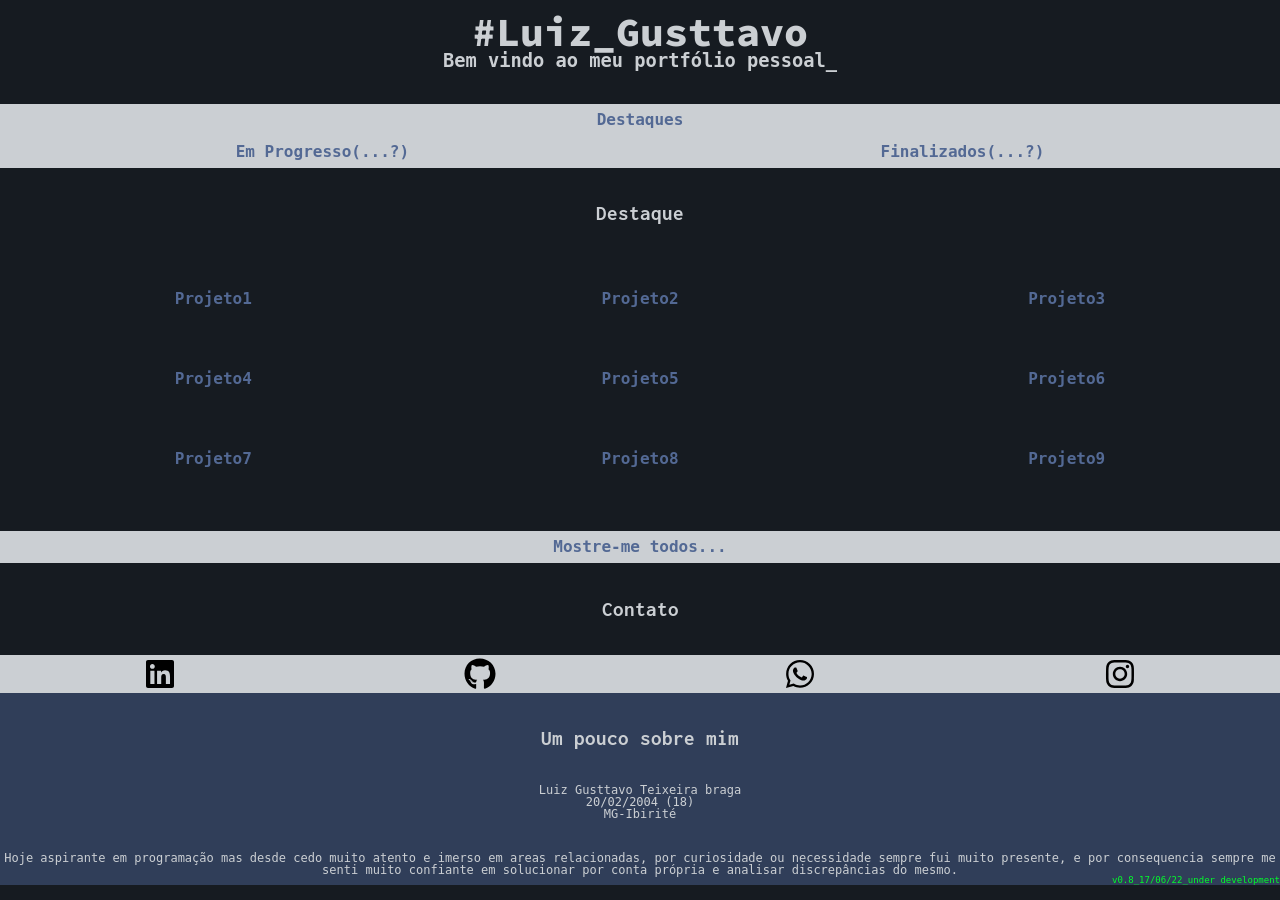
==== index.html @ 3c4333c0 "Resolução do problema das imagens e links" ====
<!DOCTYPE html>
<html lang="pt-br">

<head>
     <meta charset="UTF-8"> 
     <meta http-equiv="X-UA-Compatible" content="IE=edge">
     <meta name="viewport" content="width=device-width, initial-scale=1.0">
     <link rel="stylesheet" href="./css/reset.css">
     <link rel="preconnect" href="https://fonts.googleapis.com">
     <link rel="preconnect" href="https://fonts.gstatic.com" crossorigin>
     <link href="https://fonts.googleapis.com/css2?family=Inconsolata:wght@500&display=swap" rel="stylesheet">
     <link href="https://fonts.googleapis.com/css2?family=Source+Code+Pro&display=swap" rel="stylesheet">
     <link id="estilo" rel="stylesheet" href="./css/style.css">
     <link rel="shortcut icon" type="imagex/svg" href="./svg/Insert.svg">
     <title>Portfólio - Luiz_Insert</title>
</head>
<body>   

<header>    
        <nav id="navCab">
            <h2 id="titulo1">#Luiz_Gusttavo</h2>  
            <h3 class="faixa1">Bem vindo ao meu portfólio pessoal_</h3>
                <div id="divButton">
                    <a class="botao botao_destaque" href="index.html">Destaques</a>
                    <a class="botao botao_progresso" href="/html/Progresso.html">Em Progresso(...?)</a>
                    <a class="botao botao_finalizados" href="/html/Finalizados.html">Finalizados(...?)</a>
                </div>
        </nav>
</header>

<main>

    <h3 id="titulo2">Destaque</h3>

    <div id="divSpan">
        <table id="tableSpan">
            <tr id="trSpan1">
                <td class="tdSpan"><a class="a-link-projeto" href="index.html">Projeto1</a></td>
                <td class="tdSpan"><a class="a-link-projeto" href="index.html">Projeto2</a></td>
                <td class="tdSpan"><a class="a-link-projeto" href="index.html">Projeto3</a></td>
            </tr>
            
            <tr id="trSpan2">
                <td class="tdSpan"><a class="a-link-projeto" href="index.html">Projeto4</a></td>
                <td class="tdSpan"><a class="a-link-projeto" href="index.html">Projeto5</a></td>
                <td class="tdSpan"><a class="a-link-projeto" href="index.html">Projeto6</a></td>
            </tr>
             <tr id="trSpan3">
                <td class="tdSpan"><a class="a-link-projeto" href="index.html">Projeto7</a></td>
                <td class="tdSpan"><a class="a-link-projeto" href="index.html">Projeto8</a></td>
                <td class="tdSpan"><a class="a-link-projeto" href="index.html">Projeto9</a></td>
            </tr>
        </table>        
    </div>

    <a class="botao botao_todos" href="#" target="_blank" >Mostre-me todos...</a>
    <h3 id="titulo3">Contato</h3>

        <table id="tableIcon">
            <td id="linkedin" class="tdIcon"><a class="rede"  href="https://www.linkedin.com/in/luiz-gusttavo-b26588213/" target="_blank"><img class="icons" src="./svg/linkedin-brands.svg" alt="linkedin"></a></td> 
            <td id="github" class="tdIcon"><a class="rede"  href="https://github.com/Luiz-insert" target="_blank"><img class="icons" src="./svg/github-brands.svg" alt="github"></a></td>
            <td id="whatsapp" class="tdIcon"><a class="rede"  href="https://api.whatsapp.com/send?1=pt_BR&phone=5531999036769" target="_blank"><img class="icons" src="./svg/whatsapp-brands.svg" alt="whatsapp"></a></td>
            <td id="instagram" class="tdIcon"><a class="rede"  href="https://www.instagram.com/luiz_gusttav0o/" target="_blank"><img class="icons" src="./svg/instagram-brands.svg" alt="instagram"></a></td>
        </table>

</main>    
<footer>

    <div id="divFooter">
        <h3 id="titulo4"> Um pouco sobre mim</h3>
        <p id="dados1">Luiz Gusttavo Teixeira braga<br>20/02/2004 (18)<br>MG-Ibirité</p>
        <br><br>
        <p id="dados2">Hoje aspirante em programação mas desde cedo muito atento e imerso em areas relacionadas, por curiosidade ou necessidade sempre fui muito presente, e por consequencia sempre me senti muito confiante em solucionar por conta própria e analisar discrepâncias do mesmo.</p>
        <p id="version"></p>
    </div>

</footer>
</body>
<script src="./main.js">
</script>
</html>

<!--Codigo base 18/06/2022 12:00 problemas com a exibição de arquivos .png no github pages 
    (ainda sem condiçoes para release)-->
---- css/style.css ----
:root {
    
/*BASEMODE*/

    /*Cores genericas*/
    --cinzaClaro: #CBCFD3;
    --azulEscuro: #161B21;
    --azulClaro:  #536994;
    --azulClaroTr: #33425fe8;
    /*Cores botoes*/
    --linkedinColor: #0a66c24d;
    --githubColor: #6b737c4d;
    --whatsappColor: #01e6734d;
    --instagramColor: #ef58654d;

/*DARKMODE*/

    /*Cores genericas DARKMODE*/
    --cinzaClaroDm: #617794;
    --azulEscuroDm: #161B21;
    --azulClaroDm:  #97b6f5;
    --azulClaroTrDm: #171d2be8;
    /*Cores botoes DARKMODE*/
    --linkedinColorDm: rgba(10, 102, 194, 0.5);
    --githubColorDm: rgba(163, 177, 194, 0.5);
    --whatsappColorDm: rgba(1, 230, 115, 0.5);
    --instagramColorDm: rgba(239, 88, 101, 0.5);



    /*Cores Diversos*/
    --versionColor: #00ff2a;
    

}
head {
    /*Deixa a barra de rolagem de forma suave*/
    scroll-behavior: smooth;
    font-size: 0em;
}

::-webkit-scrollbar {
    width: 1vh;
}

::-webkit-scrollbar-track {
    background: var(--azulClaro);
    border-radius: 0em;
}

::-webkit-scrollbar-thumb {
    background:var(--cinzaClaro);
    border-radius: 0em;
}

body {
    background-color: var(--azulEscuro);
    color: var(--cinzaClaro);
    font-family: monospace;
    font-weight:lighter;
    font-size:large;
}
header {
    background-color: var(--azulEscuro); 
}

#divNav {
    display: grid;
    grid-template-columns: 50% 50%;
    height: 1em;
    margin-top: 0;
    margin-bottom: 0;
    top: 0;
}

#navCab {
    display: grid;
    grid-template-columns: 1fr;
    grid-template-rows: 1fr 1fr;

}

#divButton {    
    width: 100%;
    display: grid;
    justify-content: stretch;
    text-align: center;
    font-weight: 700;
}

#titulo1 {
    font-family: 'Source Code Pro', monospace;
    font-size:  2.5rem;
    font-weight: 800;
    margin-top: 0;
    margin-bottom: 0;
    color: var(--cinzaClaro);
    background-color:var(--azulEscuro);
    text-align: center;
    padding-top: 0.3em;
}

main {
    display: grid;
}

#titulo2,
#titulo3,
#titulo4 {
    font-size: 1.3rem;
    text-align: center;
    font-family: 'Inconsolata', monospace;
    padding-top: 0.7em;
    padding-bottom: 0.7em;
    color: var(--cinzaClaro);
}

.faixa1 {    
    margin-top: 0;
    margin-bottom: 0;
    text-align: center;
    color: var(--cinzaClaro);
}

.botao, 
.botao:visited {
        display: flex;
        background-color:var(--cinzaClaro);
        text-align: center;
        font-weight: 700;
        font-family: monospace;
        justify-content: center;
        align-items: center;
        color: var(--azulClaro);
        text-decoration: none;
        transition: 0.3s;
        padding-top: 0.5em;
        padding-bottom: 0.5em;

}

#divAcess {
    width: 100%;
    display: grid;
    justify-content: start;
    text-align: center;
    font-weight: 700;
}

.botao_destaque{
    display: grid;
    grid-column: 1/3;
    grid-row: 1/2;        
    width: auto;
}

.botao_progresso{
    display: grid;
    grid-column: 1/2;
    grid-row: 2/2;    
    width: auto;
}

.botao_finalizados{
    
    display: grid;
    grid-column: 2/2;
    grid-row: 2/2;
    width: auto;      
}

.botao_destaque:hover,
.botao_progresso:hover,
.botao_finalizados:hover,
.botao_todos:hover{
    color: var(--cinzaClaro);
    background-color: var(--azulEscuro);
    margin: 0rem 0rem 0rem 0rem;
}

#divSpan {
    padding-bottom: 2em;
}

.tdSpan, .tdSpan:visited {
    text-align: center; 
    height: 5em;
    color: var(--azulClaro);
    text-decoration: none;
    transition: 0.3s; 
}

#tableSpan {
    height: 100%;
    width: 100%;  
    font-weight: 700;
}

.a-link-projeto {
    display: flex;
    justify-content: center;
    align-items: center;
    text-decoration: none;
    transition: 0.3s;
    height: 100%;
    color: var(--azulClaro);
    border: rgba(255, 255, 255, 0) solid 1px;
}

.tdSpan :hover
{
    background-color: var(--azulClaro);
    color: rgba(255, 255, 255, 0);
    border: var(--cinzaClaro) solid 1px;
    border-radius: 8px;
    transition: 0.3s;
    background-image: url(../Em\ desenvolvimento.png);
    background-repeat: no-repeat;
    background-size:cover;
    background-position: center;
}

.tdIcon {
    background-color: var(--cinzaClaro);
}

#linkedin :hover {
    display: grid;
    justify-content: center;
    background-color: var(--linkedinColor);
}

#github :hover {
    display: grid;
    justify-content: center;
    background-color: var(--githubColor);
}

#whatsapp :hover {
    display: grid;
    justify-content: center;
    background-color: var(--whatsappColor);
}

#instagram :hover {
    display: grid;
    justify-content: center;
    background-color: var(--instagramColor);
}

.rede {
    display: grid;
    justify-content: center;
    border-style: none;
    border: #ffffff00 solid;
    border-radius: 15%;
    transition: 0.5s;
}

.rede:hover {
    border: solid 1px;
    border-top-color: var(--cinzaClaro);
    border-bottom-color: var(--cinzaClaro);
    border-left-color: var(--azulClaro);
    border-right-color: var(--azulClaro);
    margin-left: 10px;
    margin-right: 10px;
}

.icons,
.icons :hover{

    width: 2em;
    height: 2em;
    transition: 99999s;
    background-color:inherit;
    
}

footer {
    display: grid;
    justify-content: center;
    background-color: var(--azulClaroTr);
    text-align: center;
}

#dados1 {
    display: flex;
    justify-content: center;
    text-align: center;
    font-size: 12px;
    margin-top: 0;
    margin-bottom: 0;
    color: var(--cinzaClaro);
}

#dados2 {
    display: flex;
    justify-content: center;
    text-align: center;
    font-size: 12px;
    margin-top: 0;
    margin-bottom: 0;
    color: var(--cinzaClaro);
}

#version {
    font-size: xx-small;
    color: var(--versionColor);
    display: flex;
    justify-content: end;
}
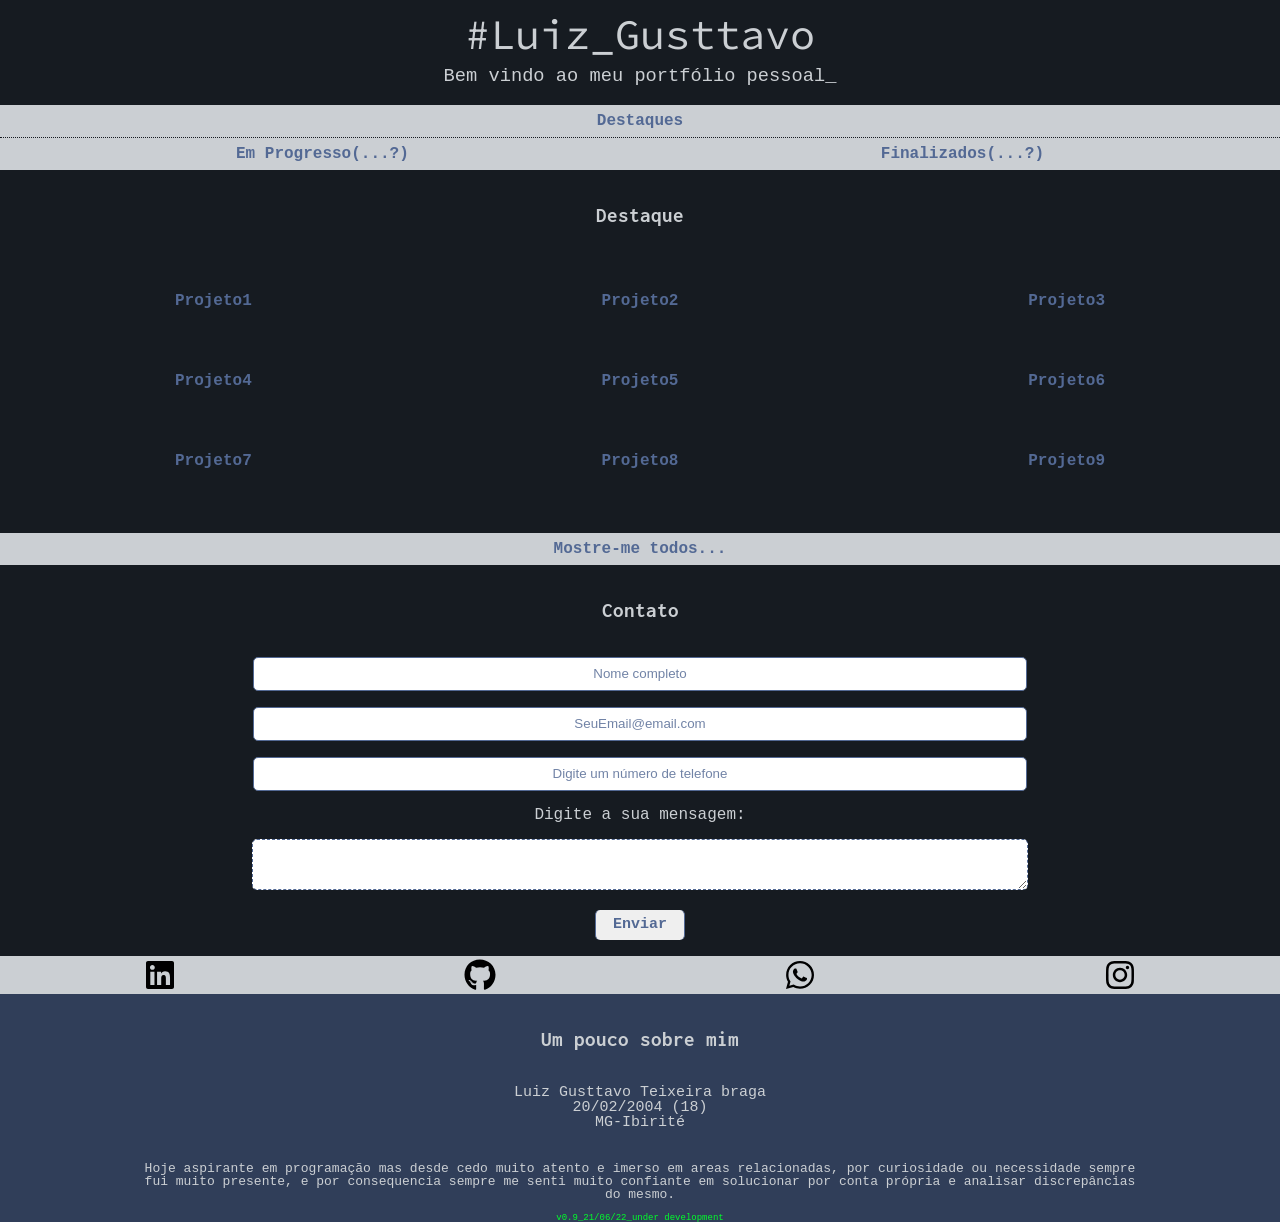
==== commit 216fcbc3: "Adição de form em contato" ====
--- a/index.html
+++ b/index.html
@@ -55,6 +55,25 @@
 
     <a class="botao botao_todos" href="#" target="_blank" >Mostre-me todos...</a>
     <h3 id="titulo3">Contato</h3>
+    <div id="divContato">
+        <form action="">
+        <label for="name"></label>
+        <input type="text" name="name" id="name" placeholder="Nome completo">
+        <br><br>
+        <label for="email"></label>
+        <input type="email" name="email" id="email" placeholder="SeuEmail@email.com">
+        <br><br>
+        <label for="tel"></label>
+        <input type="text" name="tel" id="tel" placeholder="Digite um número de telefone" maxlength="15" />
+        <br><br>
+        <label for="msg">Digite a sua mensagem:</label>
+        <br><br>
+        <textarea name="msg" id="msg" cols="1000" rows="3" ></textarea>
+        <br><br>
+        <input type="submit" value="Enviar" id="sub">
+        
+        </form>
+    </div>
 
         <table id="tableIcon">
             <td id="linkedin" class="tdIcon"><a class="rede"  href="https://www.linkedin.com/in/luiz-gusttavo-b26588213/" target="_blank"><img class="icons" src="./svg/linkedin-brands.svg" alt="linkedin"></a></td> 
--- a/css/style.css
+++ b/css/style.css
@@ -19,7 +19,7 @@
     /*Cores genericas DARKMODE*/
     --cinzaClaroDm: #617794;
     --azulEscuroDm: #161B21;
-    --azulClaroDm:  #97b6f5;
+    --azulClaroAlt:  #97b6f5;
     --azulClaroTrDm: #171d2be8;
     /*Cores botoes DARKMODE*/
     --linkedinColorDm: rgba(10, 102, 194, 0.5);
@@ -30,10 +30,13 @@
 
 
     /*Cores Diversos*/
-    --versionColor: #00ff2a;
-    
-
-}
+    --verdeflor: #00ff2a;
+    
+
+}
+
+
+
 head {
     /*Deixa a barra de rolagem de forma suave*/
     scroll-behavior: smooth;
@@ -63,22 +66,6 @@
 }
 header {
     background-color: var(--azulEscuro); 
-}
-
-#divNav {
-    display: grid;
-    grid-template-columns: 50% 50%;
-    height: 1em;
-    margin-top: 0;
-    margin-bottom: 0;
-    top: 0;
-}
-
-#navCab {
-    display: grid;
-    grid-template-columns: 1fr;
-    grid-template-rows: 1fr 1fr;
-
 }
 
 #divButton {    
@@ -153,6 +140,7 @@
     grid-column: 1/3;
     grid-row: 1/2;        
     width: auto;
+    border-bottom: var(--azulEscuro) dotted 1px ;    
 }
 
 .botao_progresso{
@@ -160,6 +148,7 @@
     grid-column: 1/2;
     grid-row: 2/2;    
     width: auto;
+    
 }
 
 .botao_finalizados{
@@ -167,7 +156,8 @@
     display: grid;
     grid-column: 2/2;
     grid-row: 2/2;
-    width: auto;      
+    width: auto; 
+        
 }
 
 .botao_destaque:hover,
@@ -213,12 +203,105 @@
     background-color: var(--azulClaro);
     color: rgba(255, 255, 255, 0);
     border: var(--cinzaClaro) solid 1px;
-    border-radius: 8px;
+    border-radius: 0px;
     transition: 0.3s;
-    background-image: url(../Em\ desenvolvimento.png);
+    background-image: url(../svg/dev.png);
     background-repeat: no-repeat;
     background-size:cover;
     background-position: center;
+}
+
+#divContato {
+    justify-content: center;
+    text-align: center;
+    padding-bottom: 1em;
+}
+
+textarea,input {
+    outline: none;
+    border: 1px solid var(--azulClaro);
+    transition: 0.5s;
+    border-radius: 5px;
+    text-align: center;
+
+}
+
+textarea:hover,input:hover {
+    border-left: var(--verdeflor) 1px solid;
+    border-right: var(--verdeflor) 1px solid;
+    transition: 0.5s;
+}
+
+textarea::placeholder,input::placeholder {
+    color: #536994d3;
+}
+
+textarea:focus,input:focus {
+    outline: none;
+    border: 1px solid var(--cinzaClaro);
+    border-bottom: var(--verdeflor) solid 1px;
+    background-color: var(--cinzaClaro);
+    color: var(--azulEscuro);
+}
+
+textarea:focus::placeholder,input:focus::placeholder {
+    color: transparent;
+
+}
+
+#name {
+    width: 60%;
+    height: 30px;
+    font-family: Helvetica, sans-serif;
+}
+
+#email {
+    width: 60%;
+    height: 30px;
+    font-family: Helvetica, sans-serif;
+}
+
+#tel {
+    width: 60%;
+    height: 30px;
+    font-family: Helvetica, sans-serif;
+}
+
+#msg {
+    padding-right: 3px;
+    padding-left: 3px;
+    width: 60%;
+    border: var(--azulClaro) dashed 1px;
+    border-radius: 5px;
+    resize: vertical;
+    font-family: Helvetica, sans-serif;
+}
+
+#sub {
+    width: 90px;
+    height: 30px;
+    padding-left: 3px;
+    padding-right: 3px;
+    border-radius: 5px;
+    font-size: 15px;
+    border-top: 2px;
+    border-bottom: 2px;
+    padding-top: 1px;
+    padding-bottom: 1px;
+    font-weight: 700;
+    font-family: monospace;
+    color: var(--azulClaro);
+
+}
+
+#sub:hover {
+    background-color: var(--azulEscuro);
+    color: var(--cinzaClaro);
+    border: var(--verdeflor) 1px 1px 1px 1px solid;
+    border-bottom: var(--verdeflor) 1px solid;
+    border-top: var(--verdeflor) 1px solid;
+    border-left: var(--verdeflor) 1px solid;
+    border-right: var(--verdeflor) 1px solid;
 }
 
 .tdIcon {
@@ -307,9 +390,255 @@
 
 #version {
     font-size: xx-small;
-    color: var(--versionColor);
+    color: var(--verdeflor);
     display: flex;
     justify-content: end;
 }
 
 
+
+/*Small mobile 425px*/
+@media (max-width: 425px) {
+
+    #titulo1 {
+         font-size: 32px;
+         font-weight: bold;
+         padding-bottom: 10px;
+         border-bottom: var(--azulClaro) 1px dashed;
+    }
+    .faixa1 {
+        padding-top: 10px;
+        padding-bottom: 10px;
+        font-size: 16px;
+        font-weight: 100;
+        font-family: Arial, Helvetica, sans-serif;
+
+    }
+    .botao, 
+    .botao:visited {
+        background-color:var(--cinzaClaro);
+        font-weight: 700;
+        font-family: monospace;
+        justify-content: center;
+        align-items: center;
+        color: var(--azulClaro);
+        text-decoration: none;
+        padding-top: 0.7em;
+        padding-bottom: 0.7em;
+
+    }
+
+    .botao_destaque{
+    display: grid;
+    grid-column: auto auto;
+    grid-row: 1;        
+    width: auto;
+    }
+
+    .botao_progresso{
+    display: grid;
+    grid-column: auto;
+    grid-row: 2;    
+    width: auto;
+    }
+
+    .botao_finalizados{
+    
+    display: grid;
+    grid-column: auto;
+    grid-row: 2;
+    width: auto;      
+    }
+
+    .botao_destaque:hover,
+    .botao_progresso:hover,
+    .botao_finalizados:hover,
+    .botao_todos:hover{
+        color: var(--cinzaClaro);
+        background-color: var(--azulEscuro);
+    }
+
+    #titulo2 {
+        font-size: 18px;
+        font-weight: bold;
+        text-align: center;
+        font-family: 'Inconsolata', monospace;
+        padding-top: 0.3em;
+        padding-bottom: 0.3em;
+        color: var(--cinzaClaro);
+    }
+
+    #titulo3{
+        font-size: 18px;
+        font-weight: bold;
+        text-align: center;
+        font-family: 'Inconsolata', monospace;
+        padding-top: 1em;
+        padding-bottom: 1em;
+        color: var(--cinzaClaro);
+        margin-bottom: 0;
+        margin-top: 0;
+    }
+
+    #titulo4 {
+
+        font-size: 18px;
+        font-weight: bold;
+        text-align: center;
+        font-family: 'Inconsolata', monospace;
+        padding-top: 0.5em;
+        padding-bottom: 0.5em;
+        color: var(--cinzaClaro);
+    }
+
+    #divSpan {
+        padding-bottom: 2em;
+    }
+
+    #tableSpan {
+        height: 100%;
+        width: 100%;  
+        font-weight: 600;
+    }
+
+    .tdSpan :hover
+{
+    background-color:unset;
+    color: var(--cinzaClaro);
+    border: rgba(0, 128, 0, 0) solid 0px;
+    border-radius: 0px;
+    transition: 0.0s;
+    background-image: none;
+    background-repeat: no-repeat;
+    background-size:cover;
+    background-position: center;
+}
+
+    .rede {
+
+        display: grid;
+        justify-content: center;
+        border-style: none;
+        border: #ffffff00 solid 0px;
+        border-radius: 0%;
+        transition: 0s;
+    }
+    
+    .rede:hover {
+        border: solid 0px;
+        margin-left: 0px;
+        margin-right: 0px;
+    }
+
+    #dados2 {
+        display: none;
+    }
+
+    #version {
+        justify-content: center;
+    }
+
+ }
+ /*Medium mobile/Tablet 768px*/
+@media (min-width: 426px) {
+
+    #titulo1 {
+        font-size: 42px;
+        font-weight: 400;
+        padding-bottom: 0.3em;
+    }
+
+    .faixa1 {
+        font-weight: 200;
+        padding-bottom: 1em;
+    }
+
+    #divSpan {
+        padding-bottom: 2em;
+    }
+
+    #tableSpan {
+        height: 100%;
+        width: 100%;  
+        font-weight: 600;
+    }
+
+    .tdSpan :hover
+{
+    background-color:unset;
+    color: var(--cinzaClaro);
+    border: rgba(0, 128, 0, 0) solid 0px;
+    border-radius: 0px;
+    transition: 0.0s;
+    background-image: none;
+    background-repeat: no-repeat;
+    background-size:cover;
+    background-position: center;
+}
+
+.rede {
+
+    display: grid;
+    justify-content: center;
+    border-style: none;
+    border: #ffffff00 solid 0px;
+    border-radius: 0%;
+    transition: 0s;
+}
+
+.rede:hover {
+    border: solid 0px;
+    margin-left: 0px;
+    margin-right: 0px;
+}
+}
+/*Tablet/Small laptop 1024px*/
+@media (min-width: 769px) {
+
+    .tdSpan :hover
+{
+    background-color: var(--azulClaro);
+    color: rgba(255, 255, 255, 0);
+    border: var(--cinzaClaro) solid 1px;
+    border-radius: 8px;
+    transition: 0.3s;
+    background-image: url(../svg/dev.png);
+    background-repeat: no-repeat;
+    background-size:cover;
+    background-position: center;
+}
+
+    .rede {
+        display: grid;
+        justify-content: center;
+        border-style: none;
+        border: #ffffff00 solid;
+        border-radius: 15%;
+        transition: 0.5s;
+    }
+    
+    .rede:hover {
+        border: solid 1px;
+        border-top-color: var(--cinzaClaro);
+        border-bottom-color: var(--cinzaClaro);
+        border-left-color: var(--azulClaro);
+        border-right-color: var(--azulClaro);
+        margin-left: 10px;
+        margin-right: 10px;
+    }
+}
+/*Laptop fullhd our tv's*/
+@media (min-width: 1024px) {
+
+    #dados1{
+        font-size: 15px;
+    }
+    #dados2{
+        font-size: 13px;
+        width: 1000px;
+        padding-bottom: 1em;
+    }
+    #version {
+        justify-content: center;
+    }
+}
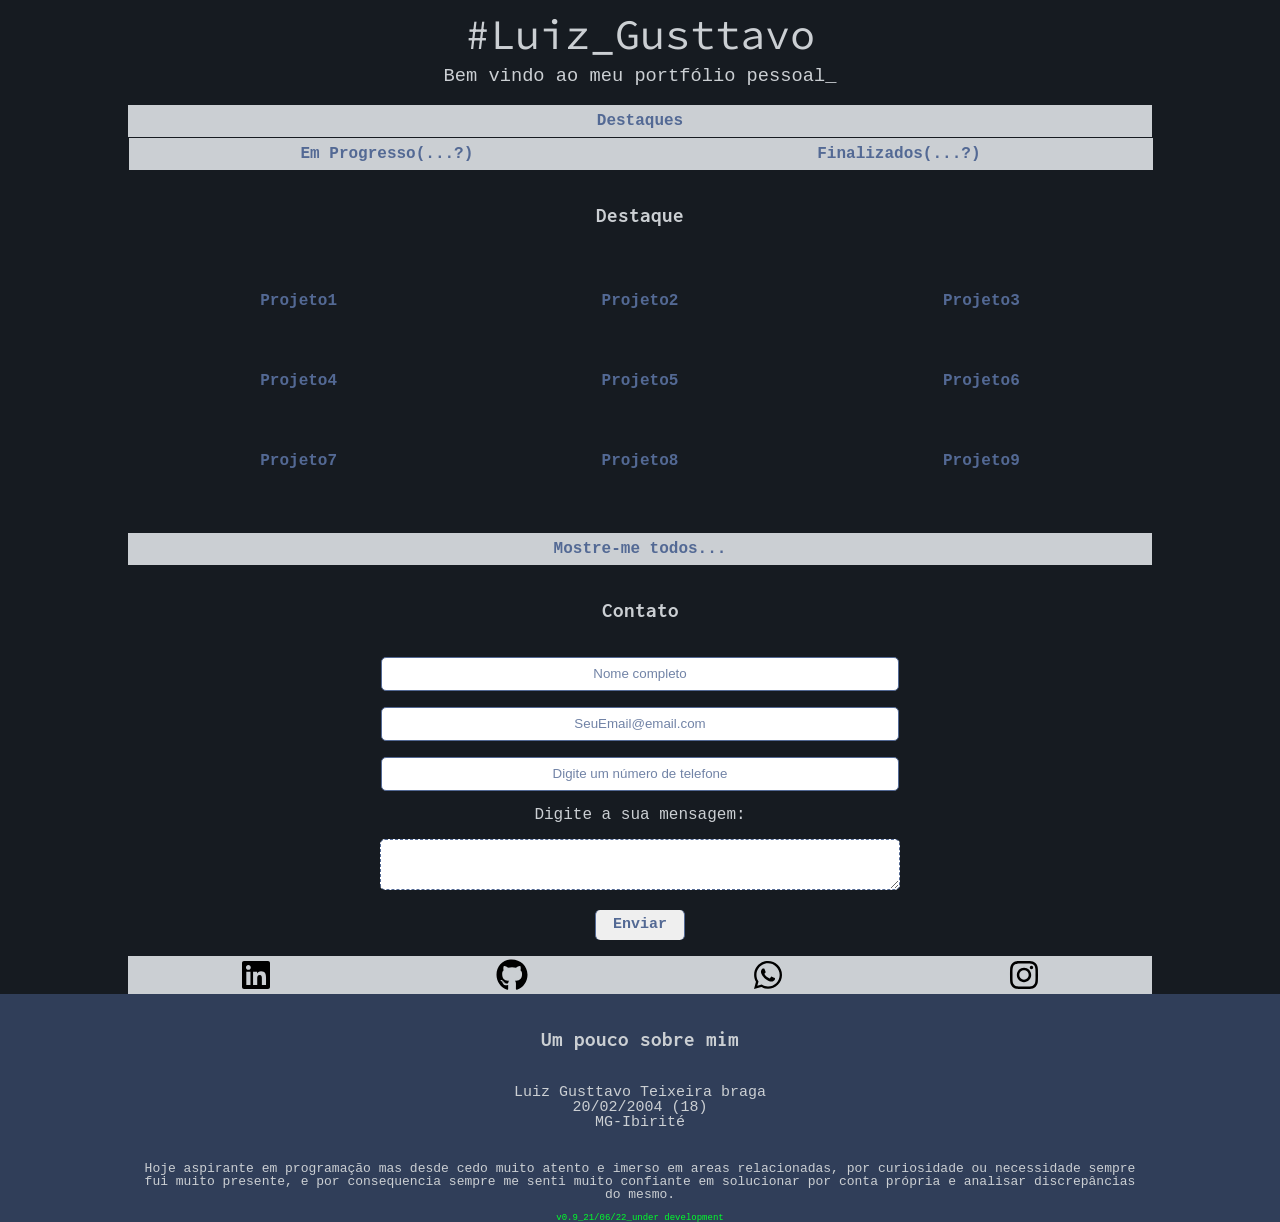
==== commit 82e7a9cd: "@media reestilizado" ====
--- a/index.html
+++ b/index.html
@@ -53,7 +53,7 @@
         </table>        
     </div>
 
-    <a class="botao botao_todos" href="#" target="_blank" >Mostre-me todos...</a>
+    <a id="btodos" class="botao botao_todos" href="#" target="_blank" >Mostre-me todos...</a>
     <h3 id="titulo3">Contato</h3>
     <div id="divContato">
         <form action="">
--- a/css/style.css
+++ b/css/style.css
@@ -140,7 +140,8 @@
     grid-column: 1/3;
     grid-row: 1/2;        
     width: auto;
-    border-bottom: var(--azulEscuro) dotted 1px ;    
+    border-bottom: var(--azulEscuro) solid 1px ;
+    
 }
 
 .botao_progresso{
@@ -148,8 +149,9 @@
     grid-column: 1/2;
     grid-row: 2/2;    
     width: auto;
-    
-}
+
+}
+
 
 .botao_finalizados{
     
@@ -157,12 +159,11 @@
     grid-column: 2/2;
     grid-row: 2/2;
     width: auto; 
+
         
 }
 
-.botao_destaque:hover,
-.botao_progresso:hover,
-.botao_finalizados:hover,
+.botao_progresso:hover, .botao_finalizados:hover,.botao_destaque:hover,
 .botao_todos:hover{
     color: var(--cinzaClaro);
     background-color: var(--azulEscuro);
@@ -171,6 +172,9 @@
 
 #divSpan {
     padding-bottom: 2em;
+    width: 90%;
+    margin-left: auto;
+    margin-right: auto;
 }
 
 .tdSpan, .tdSpan:visited {
@@ -185,6 +189,8 @@
     height: 100%;
     width: 100%;  
     font-weight: 700;
+    margin-left: auto;
+    margin-right: auto;
 }
 
 .a-link-projeto {
@@ -291,6 +297,7 @@
     font-weight: 700;
     font-family: monospace;
     color: var(--azulClaro);
+    cursor:pointer;
 
 }
 
@@ -337,7 +344,7 @@
     justify-content: center;
     border-style: none;
     border: #ffffff00 solid;
-    border-radius: 15%;
+    border-radius: 0%;
     transition: 0.5s;
 }
 
@@ -366,6 +373,7 @@
     justify-content: center;
     background-color: var(--azulClaroTr);
     text-align: center;
+
 }
 
 #dados1 {
@@ -591,6 +599,10 @@
     margin-left: 0px;
     margin-right: 0px;
 }
+
+#name,#email,#tel,#msg {
+    width: 50%;
+}
 }
 /*Tablet/Small laptop 1024px*/
 @media (min-width: 769px) {
@@ -626,6 +638,33 @@
         margin-left: 10px;
         margin-right: 10px;
     }
+
+    #name,#email,#tel,#msg {
+        width: 40%;
+    }
+
+    .botao_destaque,.botao_todos {
+        width: 90%;
+        justify-self: center;
+    }
+
+    .botao_progresso {
+        width: 90%;
+        justify-self: end;
+    }
+
+    .botao_finalizados {
+        width: 90%;
+        justify-self: start;
+    }
+
+    #tableIcon {
+        width: 90%;
+        justify-self: center;
+    }
+    
+
+
 }
 /*Laptop fullhd our tv's*/
 @media (min-width: 1024px) {
@@ -641,4 +680,99 @@
     #version {
         justify-content: center;
     }
+
+    #name,#email,#tel,#msg {
+        width: 40%;
+    }
+
+    #divSpan {
+        padding-bottom: 2em;
+        width: 80%;
+        margin-left: auto;
+        margin-right: auto;
+    }
+
+    .botao_destaque,.botao_todos {
+        width: 80%;
+        justify-self: center;
+    }
+
+    .botao_progresso {
+        width: 80%;
+        justify-self: end;
+    }
+
+    .botao_finalizados {
+        width: 80%;
+        justify-self: start;
+    }
+
+    #tableIcon {
+        width: 80%;
+        justify-self: center;
+    }
+}
+@media (min-width: 1440px) {
+    #name,#email,#tel,#msg {
+        width: 30%;
+    }
+
+    .botao_destaque,.botao_todos {
+        width: 75%;
+        justify-self: center;
+    }
+
+    .botao_progresso {
+        width: 75%;
+        justify-self: end;
+    }
+
+    .botao_finalizados {
+        width: 75%;
+        justify-self: start;
+    }
+
+    #tableIcon {
+        width: 75%;
+        justify-self: center;
+    }
+
+    #divSpan {
+        padding-bottom: 2em;
+        width: 75%;
+        margin-left: auto;
+        margin-right: auto;
+    }
+}
+@media (min-width: 2000px) {
+    #name,#email,#tel,#msg {
+        width: 30%;
+    }
+
+    .botao_destaque,.botao_todos {
+        width: 60%;
+        justify-self: center;
+    }
+
+    .botao_progresso {
+        width: 60%;
+        justify-self: end;
+    }
+
+    .botao_finalizados {
+        width: 60%;
+        justify-self: start;
+    }
+
+    #tableIcon {
+        width: 60%;
+        justify-self: center;
+    }
+
+    #divSpan {
+        padding-bottom: 2em;
+        width: 60%;
+        margin-left: auto;
+        margin-right: auto;
+    }
 }
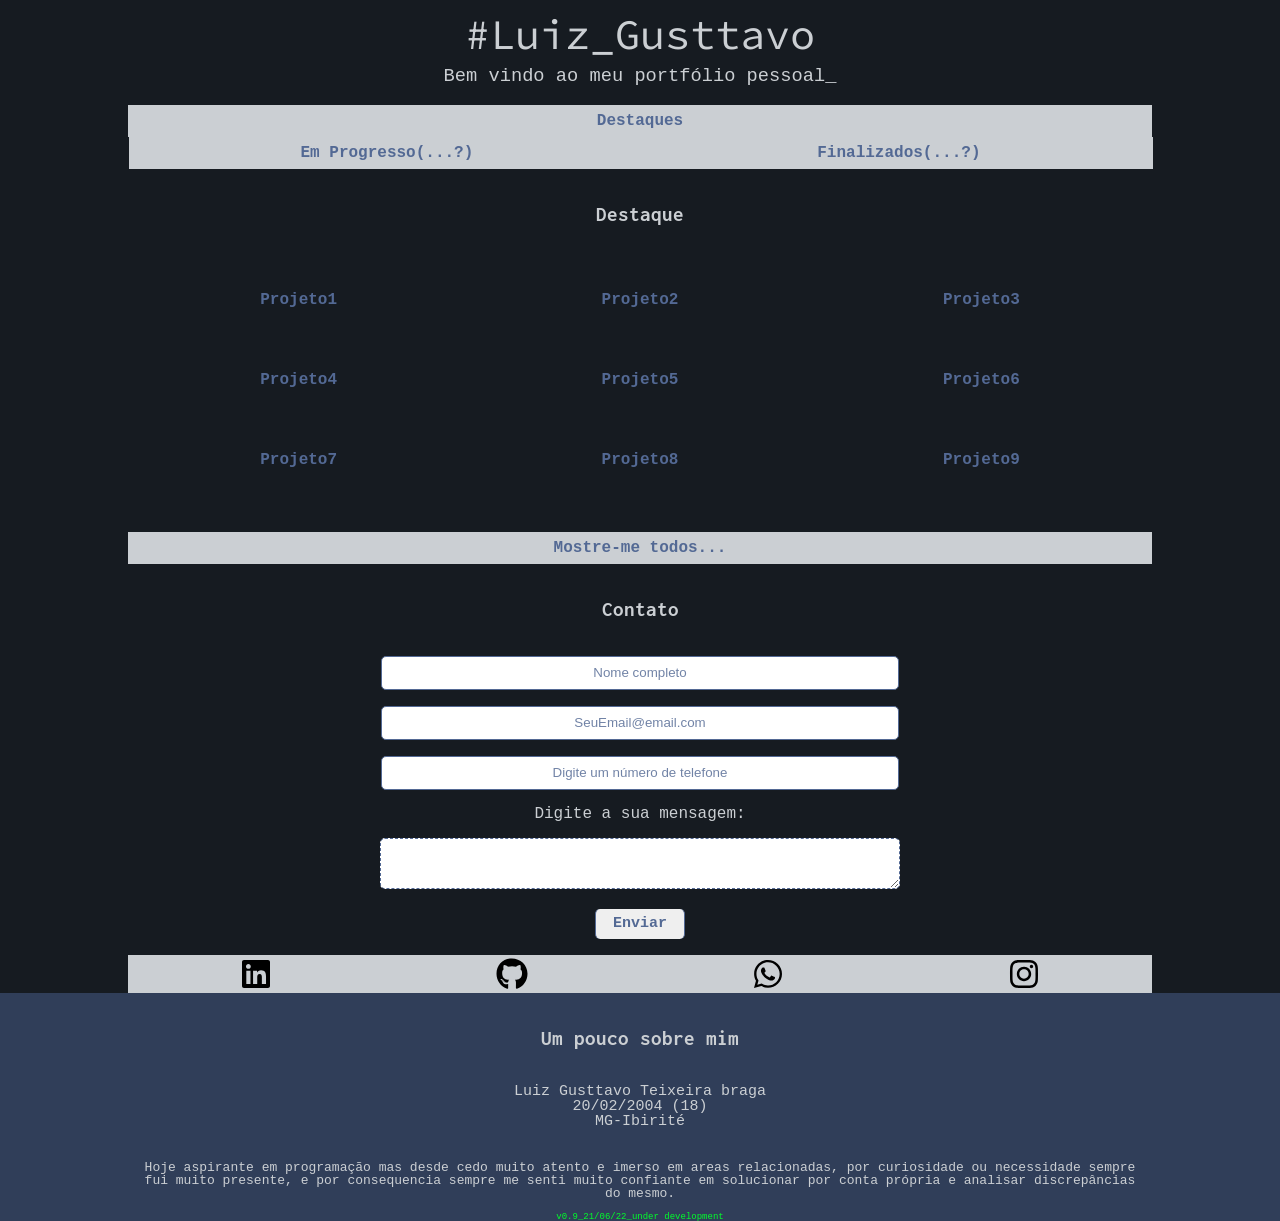
==== commit f2df79d2: "Alteração e separação de estilos" ====
--- a/index.html
+++ b/index.html
@@ -11,6 +11,10 @@
      <link href="https://fonts.googleapis.com/css2?family=Inconsolata:wght@500&display=swap" rel="stylesheet">
      <link href="https://fonts.googleapis.com/css2?family=Source+Code+Pro&display=swap" rel="stylesheet">
      <link id="estilo" rel="stylesheet" href="./css/style.css">
+     <link rel="stylesheet" href="./css/mobile.css">
+     <link rel="stylesheet" href="./css/desktop.css">
+     <link rel="stylesheet" href="./css/tv.css">
+     <link rel="stylesheet" href="./css/color.css">
      <link rel="shortcut icon" type="imagex/svg" href="./svg/Insert.svg">
      <title>Portfólio - Luiz_Insert</title>
 </head>
@@ -20,7 +24,7 @@
         <nav id="navCab">
             <h2 id="titulo1">#Luiz_Gusttavo</h2>  
             <h3 class="faixa1">Bem vindo ao meu portfólio pessoal_</h3>
-                <div id="divButton">
+                <div id="divBotao">
                     <a class="botao botao_destaque" href="index.html">Destaques</a>
                     <a class="botao botao_progresso" href="/html/Progresso.html">Em Progresso(...?)</a>
                     <a class="botao botao_finalizados" href="/html/Finalizados.html">Finalizados(...?)</a>
--- a/css/style.css
+++ b/css/style.css
@@ -1,41 +1,3 @@
-
-:root {
-    
-/*BASEMODE*/
-
-    /*Cores genericas*/
-    --cinzaClaro: #CBCFD3;
-    --azulEscuro: #161B21;
-    --azulClaro:  #536994;
-    --azulClaroTr: #33425fe8;
-    /*Cores botoes*/
-    --linkedinColor: #0a66c24d;
-    --githubColor: #6b737c4d;
-    --whatsappColor: #01e6734d;
-    --instagramColor: #ef58654d;
-
-/*DARKMODE*/
-
-    /*Cores genericas DARKMODE*/
-    --cinzaClaroDm: #617794;
-    --azulEscuroDm: #161B21;
-    --azulClaroAlt:  #97b6f5;
-    --azulClaroTrDm: #171d2be8;
-    /*Cores botoes DARKMODE*/
-    --linkedinColorDm: rgba(10, 102, 194, 0.5);
-    --githubColorDm: rgba(163, 177, 194, 0.5);
-    --whatsappColorDm: rgba(1, 230, 115, 0.5);
-    --instagramColorDm: rgba(239, 88, 101, 0.5);
-
-
-
-    /*Cores Diversos*/
-    --verdeflor: #00ff2a;
-    
-
-}
-
-
 
 head {
     /*Deixa a barra de rolagem de forma suave*/
@@ -68,11 +30,9 @@
     background-color: var(--azulEscuro); 
 }
 
-#divButton {    
+#divBotao {    
+    display: grid;
     width: 100%;
-    display: grid;
-    justify-content: stretch;
-    text-align: center;
     font-weight: 700;
 }
 
@@ -113,26 +73,16 @@
 .botao, 
 .botao:visited {
         display: flex;
+        box-sizing: border-box;
         background-color:var(--cinzaClaro);
-        text-align: center;
         font-weight: 700;
         font-family: monospace;
         justify-content: center;
-        align-items: center;
         color: var(--azulClaro);
         text-decoration: none;
         transition: 0.3s;
         padding-top: 0.5em;
         padding-bottom: 0.5em;
-
-}
-
-#divAcess {
-    width: 100%;
-    display: grid;
-    justify-content: start;
-    text-align: center;
-    font-weight: 700;
 }
 
 .botao_destaque{
@@ -140,15 +90,14 @@
     grid-column: 1/3;
     grid-row: 1/2;        
     width: auto;
-    border-bottom: var(--azulEscuro) solid 1px ;
-    
+
 }
 
 .botao_progresso{
     display: grid;
     grid-column: 1/2;
     grid-row: 2/2;    
-    width: auto;
+    
 
 }
 
@@ -158,7 +107,9 @@
     display: grid;
     grid-column: 2/2;
     grid-row: 2/2;
-    width: auto; 
+    
+
+    
 
         
 }
@@ -376,17 +327,7 @@
 
 }
 
-#dados1 {
-    display: flex;
-    justify-content: center;
-    text-align: center;
-    font-size: 12px;
-    margin-top: 0;
-    margin-bottom: 0;
-    color: var(--cinzaClaro);
-}
-
-#dados2 {
+#dados1, #dados2 {
     display: flex;
     justify-content: center;
     text-align: center;
@@ -401,378 +342,4 @@
     color: var(--verdeflor);
     display: flex;
     justify-content: end;
-}
-
-
-
-/*Small mobile 425px*/
-@media (max-width: 425px) {
-
-    #titulo1 {
-         font-size: 32px;
-         font-weight: bold;
-         padding-bottom: 10px;
-         border-bottom: var(--azulClaro) 1px dashed;
-    }
-    .faixa1 {
-        padding-top: 10px;
-        padding-bottom: 10px;
-        font-size: 16px;
-        font-weight: 100;
-        font-family: Arial, Helvetica, sans-serif;
-
-    }
-    .botao, 
-    .botao:visited {
-        background-color:var(--cinzaClaro);
-        font-weight: 700;
-        font-family: monospace;
-        justify-content: center;
-        align-items: center;
-        color: var(--azulClaro);
-        text-decoration: none;
-        padding-top: 0.7em;
-        padding-bottom: 0.7em;
-
-    }
-
-    .botao_destaque{
-    display: grid;
-    grid-column: auto auto;
-    grid-row: 1;        
-    width: auto;
-    }
-
-    .botao_progresso{
-    display: grid;
-    grid-column: auto;
-    grid-row: 2;    
-    width: auto;
-    }
-
-    .botao_finalizados{
-    
-    display: grid;
-    grid-column: auto;
-    grid-row: 2;
-    width: auto;      
-    }
-
-    .botao_destaque:hover,
-    .botao_progresso:hover,
-    .botao_finalizados:hover,
-    .botao_todos:hover{
-        color: var(--cinzaClaro);
-        background-color: var(--azulEscuro);
-    }
-
-    #titulo2 {
-        font-size: 18px;
-        font-weight: bold;
-        text-align: center;
-        font-family: 'Inconsolata', monospace;
-        padding-top: 0.3em;
-        padding-bottom: 0.3em;
-        color: var(--cinzaClaro);
-    }
-
-    #titulo3{
-        font-size: 18px;
-        font-weight: bold;
-        text-align: center;
-        font-family: 'Inconsolata', monospace;
-        padding-top: 1em;
-        padding-bottom: 1em;
-        color: var(--cinzaClaro);
-        margin-bottom: 0;
-        margin-top: 0;
-    }
-
-    #titulo4 {
-
-        font-size: 18px;
-        font-weight: bold;
-        text-align: center;
-        font-family: 'Inconsolata', monospace;
-        padding-top: 0.5em;
-        padding-bottom: 0.5em;
-        color: var(--cinzaClaro);
-    }
-
-    #divSpan {
-        padding-bottom: 2em;
-    }
-
-    #tableSpan {
-        height: 100%;
-        width: 100%;  
-        font-weight: 600;
-    }
-
-    .tdSpan :hover
-{
-    background-color:unset;
-    color: var(--cinzaClaro);
-    border: rgba(0, 128, 0, 0) solid 0px;
-    border-radius: 0px;
-    transition: 0.0s;
-    background-image: none;
-    background-repeat: no-repeat;
-    background-size:cover;
-    background-position: center;
-}
-
-    .rede {
-
-        display: grid;
-        justify-content: center;
-        border-style: none;
-        border: #ffffff00 solid 0px;
-        border-radius: 0%;
-        transition: 0s;
-    }
-    
-    .rede:hover {
-        border: solid 0px;
-        margin-left: 0px;
-        margin-right: 0px;
-    }
-
-    #dados2 {
-        display: none;
-    }
-
-    #version {
-        justify-content: center;
-    }
-
- }
- /*Medium mobile/Tablet 768px*/
-@media (min-width: 426px) {
-
-    #titulo1 {
-        font-size: 42px;
-        font-weight: 400;
-        padding-bottom: 0.3em;
-    }
-
-    .faixa1 {
-        font-weight: 200;
-        padding-bottom: 1em;
-    }
-
-    #divSpan {
-        padding-bottom: 2em;
-    }
-
-    #tableSpan {
-        height: 100%;
-        width: 100%;  
-        font-weight: 600;
-    }
-
-    .tdSpan :hover
-{
-    background-color:unset;
-    color: var(--cinzaClaro);
-    border: rgba(0, 128, 0, 0) solid 0px;
-    border-radius: 0px;
-    transition: 0.0s;
-    background-image: none;
-    background-repeat: no-repeat;
-    background-size:cover;
-    background-position: center;
-}
-
-.rede {
-
-    display: grid;
-    justify-content: center;
-    border-style: none;
-    border: #ffffff00 solid 0px;
-    border-radius: 0%;
-    transition: 0s;
-}
-
-.rede:hover {
-    border: solid 0px;
-    margin-left: 0px;
-    margin-right: 0px;
-}
-
-#name,#email,#tel,#msg {
-    width: 50%;
-}
-}
-/*Tablet/Small laptop 1024px*/
-@media (min-width: 769px) {
-
-    .tdSpan :hover
-{
-    background-color: var(--azulClaro);
-    color: rgba(255, 255, 255, 0);
-    border: var(--cinzaClaro) solid 1px;
-    border-radius: 8px;
-    transition: 0.3s;
-    background-image: url(../svg/dev.png);
-    background-repeat: no-repeat;
-    background-size:cover;
-    background-position: center;
-}
-
-    .rede {
-        display: grid;
-        justify-content: center;
-        border-style: none;
-        border: #ffffff00 solid;
-        border-radius: 15%;
-        transition: 0.5s;
-    }
-    
-    .rede:hover {
-        border: solid 1px;
-        border-top-color: var(--cinzaClaro);
-        border-bottom-color: var(--cinzaClaro);
-        border-left-color: var(--azulClaro);
-        border-right-color: var(--azulClaro);
-        margin-left: 10px;
-        margin-right: 10px;
-    }
-
-    #name,#email,#tel,#msg {
-        width: 40%;
-    }
-
-    .botao_destaque,.botao_todos {
-        width: 90%;
-        justify-self: center;
-    }
-
-    .botao_progresso {
-        width: 90%;
-        justify-self: end;
-    }
-
-    .botao_finalizados {
-        width: 90%;
-        justify-self: start;
-    }
-
-    #tableIcon {
-        width: 90%;
-        justify-self: center;
-    }
-    
-
-
-}
-/*Laptop fullhd our tv's*/
-@media (min-width: 1024px) {
-
-    #dados1{
-        font-size: 15px;
-    }
-    #dados2{
-        font-size: 13px;
-        width: 1000px;
-        padding-bottom: 1em;
-    }
-    #version {
-        justify-content: center;
-    }
-
-    #name,#email,#tel,#msg {
-        width: 40%;
-    }
-
-    #divSpan {
-        padding-bottom: 2em;
-        width: 80%;
-        margin-left: auto;
-        margin-right: auto;
-    }
-
-    .botao_destaque,.botao_todos {
-        width: 80%;
-        justify-self: center;
-    }
-
-    .botao_progresso {
-        width: 80%;
-        justify-self: end;
-    }
-
-    .botao_finalizados {
-        width: 80%;
-        justify-self: start;
-    }
-
-    #tableIcon {
-        width: 80%;
-        justify-self: center;
-    }
-}
-@media (min-width: 1440px) {
-    #name,#email,#tel,#msg {
-        width: 30%;
-    }
-
-    .botao_destaque,.botao_todos {
-        width: 75%;
-        justify-self: center;
-    }
-
-    .botao_progresso {
-        width: 75%;
-        justify-self: end;
-    }
-
-    .botao_finalizados {
-        width: 75%;
-        justify-self: start;
-    }
-
-    #tableIcon {
-        width: 75%;
-        justify-self: center;
-    }
-
-    #divSpan {
-        padding-bottom: 2em;
-        width: 75%;
-        margin-left: auto;
-        margin-right: auto;
-    }
-}
-@media (min-width: 2000px) {
-    #name,#email,#tel,#msg {
-        width: 30%;
-    }
-
-    .botao_destaque,.botao_todos {
-        width: 60%;
-        justify-self: center;
-    }
-
-    .botao_progresso {
-        width: 60%;
-        justify-self: end;
-    }
-
-    .botao_finalizados {
-        width: 60%;
-        justify-self: start;
-    }
-
-    #tableIcon {
-        width: 60%;
-        justify-self: center;
-    }
-
-    #divSpan {
-        padding-bottom: 2em;
-        width: 60%;
-        margin-left: auto;
-        margin-right: auto;
-    }
 }
--- a/css/mobile.css
+++ b/css/mobile.css
@@ -0,0 +1,199 @@
+/*Small mobile 425px*/
+@media (max-width: 425px) {
+
+    #titulo1 {
+         font-size: 32px;
+         font-weight: bold;
+         padding-bottom: 10px;
+         border-bottom: var(--azulClaro) 1px dashed;
+    }
+    .faixa1 {
+        padding-top: 10px;
+        padding-bottom: 10px;
+        font-size: 16px;
+        font-weight: 100;
+        font-family: Arial, Helvetica, sans-serif;
+
+    }
+    .botao, 
+    .botao:visited {
+        background-color:var(--cinzaClaro);
+        font-weight: 700;
+        font-family: monospace;
+        justify-content: center;
+        align-items: center;
+        color: var(--azulClaro);
+        text-decoration: none;
+        padding-top: 0.7em;
+        padding-bottom: 0.7em;
+
+    }
+
+    .botao_destaque{
+    display: grid;
+    grid-column: auto auto;
+    grid-row: 1;        
+    width: auto;
+    }
+
+    .botao_progresso{
+    display: grid;
+    grid-column: auto;
+    grid-row: 2;    
+    width: auto;
+    }
+
+    .botao_finalizados{
+    
+    display: grid;
+    grid-column: auto;
+    grid-row: 2;
+    width: auto;      
+    }
+
+    .botao_destaque:hover,
+    .botao_progresso:hover,
+    .botao_finalizados:hover,
+    .botao_todos:hover{
+        color: var(--cinzaClaro);
+        background-color: var(--azulEscuro);
+    }
+
+    #titulo2 {
+        font-size: 18px;
+        font-weight: bold;
+        text-align: center;
+        font-family: 'Inconsolata', monospace;
+        padding-top: 0.3em;
+        padding-bottom: 0.3em;
+        color: var(--cinzaClaro);
+    }
+
+    #titulo3{
+        font-size: 18px;
+        font-weight: bold;
+        text-align: center;
+        font-family: 'Inconsolata', monospace;
+        padding-top: 1em;
+        padding-bottom: 1em;
+        color: var(--cinzaClaro);
+        margin-bottom: 0;
+        margin-top: 0;
+    }
+
+    #titulo4 {
+
+        font-size: 18px;
+        font-weight: bold;
+        text-align: center;
+        font-family: 'Inconsolata', monospace;
+        padding-top: 0.5em;
+        padding-bottom: 0.5em;
+        color: var(--cinzaClaro);
+    }
+
+    #divSpan {
+        padding-bottom: 2em;
+    }
+
+    #tableSpan {
+        height: 100%;
+        width: 100%;  
+        font-weight: 600;
+    }
+
+    .tdSpan :hover
+{
+    background-color:unset;
+    color: var(--cinzaClaro);
+    border: rgba(0, 128, 0, 0) solid 0px;
+    border-radius: 0px;
+    transition: 0.0s;
+    background-image: none;
+    background-repeat: no-repeat;
+    background-size:cover;
+    background-position: center;
+}
+
+    .rede {
+
+        display: grid;
+        justify-content: center;
+        border-style: none;
+        border: #ffffff00 solid 0px;
+        border-radius: 0%;
+        transition: 0s;
+    }
+    
+    .rede:hover {
+        border: solid 0px;
+        margin-left: 0px;
+        margin-right: 0px;
+    }
+
+    #dados2 {
+        display: none;
+    }
+
+    #version {
+        justify-content: center;
+    }
+
+ }
+ /*Medium mobile/Tablet 768px*/
+@media (min-width: 426px) {
+
+    #titulo1 {
+        font-size: 42px;
+        font-weight: 400;
+        padding-bottom: 0.3em;
+    }
+
+    .faixa1 {
+        font-weight: 200;
+        padding-bottom: 1em;
+    }
+
+    #divSpan {
+        padding-bottom: 2em;
+    }
+
+    #tableSpan {
+        height: 100%;
+        width: 100%;  
+        font-weight: 600;
+    }
+
+    .tdSpan :hover
+{
+    background-color:unset;
+    color: var(--cinzaClaro);
+    border: rgba(0, 128, 0, 0) solid 0px;
+    border-radius: 0px;
+    transition: 0.0s;
+    background-image: none;
+    background-repeat: no-repeat;
+    background-size:cover;
+    background-position: center;
+}
+
+.rede {
+
+    display: grid;
+    justify-content: center;
+    border-style: none;
+    border: #ffffff00 solid 0px;
+    border-radius: 0%;
+    transition: 0s;
+}
+
+.rede:hover {
+    border: solid 0px;
+    margin-left: 0px;
+    margin-right: 0px;
+}
+
+#name,#email,#tel,#msg {
+    width: 50%;
+}
+}
--- a/css/desktop.css
+++ b/css/desktop.css
@@ -0,0 +1,62 @@
+/*Tablet/Small laptop 1024px*/
+@media (min-width: 769px) {
+
+    .tdSpan :hover
+{
+    background-color: var(--azulClaro);
+    color: rgba(255, 255, 255, 0);
+    border: var(--cinzaClaro) solid 1px;
+    border-radius: 3px;
+    transition: 0.3s;
+    background-image: url(../svg/dev.png);
+    background-repeat: no-repeat;
+    background-size:cover;
+    background-position: center;
+}
+
+    .rede {
+        display: grid;
+        justify-content: center;
+        border-style: none;
+        border: #ffffff00 solid;
+        border-radius: 0%;
+        transition: 0.3s;
+    }
+    
+    .rede:hover {
+        border: solid 1px;
+        border-top-color: var(--cinzaClaro);
+        border-bottom-color: var(--cinzaClaro);
+        border-left-color: var(--azulClaro);
+        border-right-color: var(--azulClaro);
+        margin-left: 10px;
+        margin-right: 10px;
+    }
+
+    #name,#email,#tel,#msg {
+        width: 40%;
+    }
+
+    .botao_destaque,.botao_todos {
+        width: 90%;
+        justify-self: center;
+    }
+
+    .botao_progresso {
+        width: 90%;
+        justify-self: end;
+    }
+
+    .botao_finalizados {
+        width: 90%;
+        justify-self: start;
+    }
+
+    #tableIcon {
+        width: 90%;
+        justify-self: center;
+    }
+    
+
+
+}
--- a/css/tv.css
+++ b/css/tv.css
@@ -0,0 +1,110 @@
+/*Laptop fullhd our tv's*/
+@media (min-width: 1024px) {
+
+    #dados1{
+        font-size: 15px;
+    }
+    #dados2{
+        font-size: 13px;
+        width: 1000px;
+        padding-bottom: 1em;
+    }
+    #version {
+        justify-content: center;
+    }
+
+    #name,#email,#tel,#msg {
+        width: 40%;
+    }
+
+    #divSpan {
+        padding-bottom: 2em;
+        width: 80%;
+        margin-left: auto;
+        margin-right: auto;
+    }
+
+    .botao_destaque,.botao_todos {
+        width: 80%;
+        justify-self: center;
+    }
+
+    .botao_progresso {
+        width: 80%;
+        justify-self: end;
+    }
+
+    .botao_finalizados {
+        width: 80%;
+        justify-self: start;
+    }
+
+    #tableIcon {
+        width: 80%;
+        justify-self: center;
+    }
+}
+@media (min-width: 1440px) {
+    #name,#email,#tel,#msg {
+        width: 30%;
+    }
+
+    .botao_destaque,.botao_todos {
+        width: 75%;
+        justify-self: center;
+    }
+
+    .botao_progresso {
+        width: 75%;
+        justify-self: end;
+    }
+
+    .botao_finalizados {
+        width: 75%;
+        justify-self: start;
+    }
+
+    #tableIcon {
+        width: 75%;
+        justify-self: center;
+    }
+
+    #divSpan {
+        padding-bottom: 2em;
+        width: 75%;
+        margin-left: auto;
+        margin-right: auto;
+    }
+}
+@media (min-width: 2000px) {
+    #name,#email,#tel,#msg {
+        width: 30%;
+    }
+
+    .botao_destaque,.botao_todos {
+        width: 60%;
+        justify-self: center;
+    }
+
+    .botao_progresso {
+        width: 60%;
+        justify-self: end;
+    }
+
+    .botao_finalizados {
+        width: 60%;
+        justify-self: start;
+    }
+
+    #tableIcon {
+        width: 60%;
+        justify-self: center;
+    }
+
+    #divSpan {
+        padding-bottom: 2em;
+        width: 60%;
+        margin-left: auto;
+        margin-right: auto;
+    }
+}
--- a/css/color.css
+++ b/css/color.css
@@ -0,0 +1,37 @@
+:root {
+    
+    /*BASEMODE*/
+    
+        /*Cores genericas*/
+        --cinzaClaro: #CBCFD3;
+        --azulEscuro: #161B21;
+        --azulClaro:  #536994;
+        --azulClaroTr: #33425fe8;
+        /*Cores botoes*/
+        --linkedinColor: #0a66c24d;
+        --githubColor: #6b737c4d;
+        --whatsappColor: #01e6734d;
+        --instagramColor: #ef58654d;
+    
+    /*DARKMODE*/
+    
+        /*Cores genericas DARKMODE*/
+        --cinzaClaroDm: #617794;
+        --azulEscuroDm: #161B21;
+        --azulClaroAlt:  #97b6f5;
+        --azulClaroTrDm: #171d2be8;
+        /*Cores botoes DARKMODE*/
+        --linkedinColorDm: rgba(10, 102, 194, 0.5);
+        --githubColorDm: rgba(163, 177, 194, 0.5);
+        --whatsappColorDm: rgba(1, 230, 115, 0.5);
+        --instagramColorDm: rgba(239, 88, 101, 0.5);
+    
+    
+    
+        /*Cores Diversos*/
+        --verdeflor: #00ff2a;
+        
+    
+    }
+    
+    
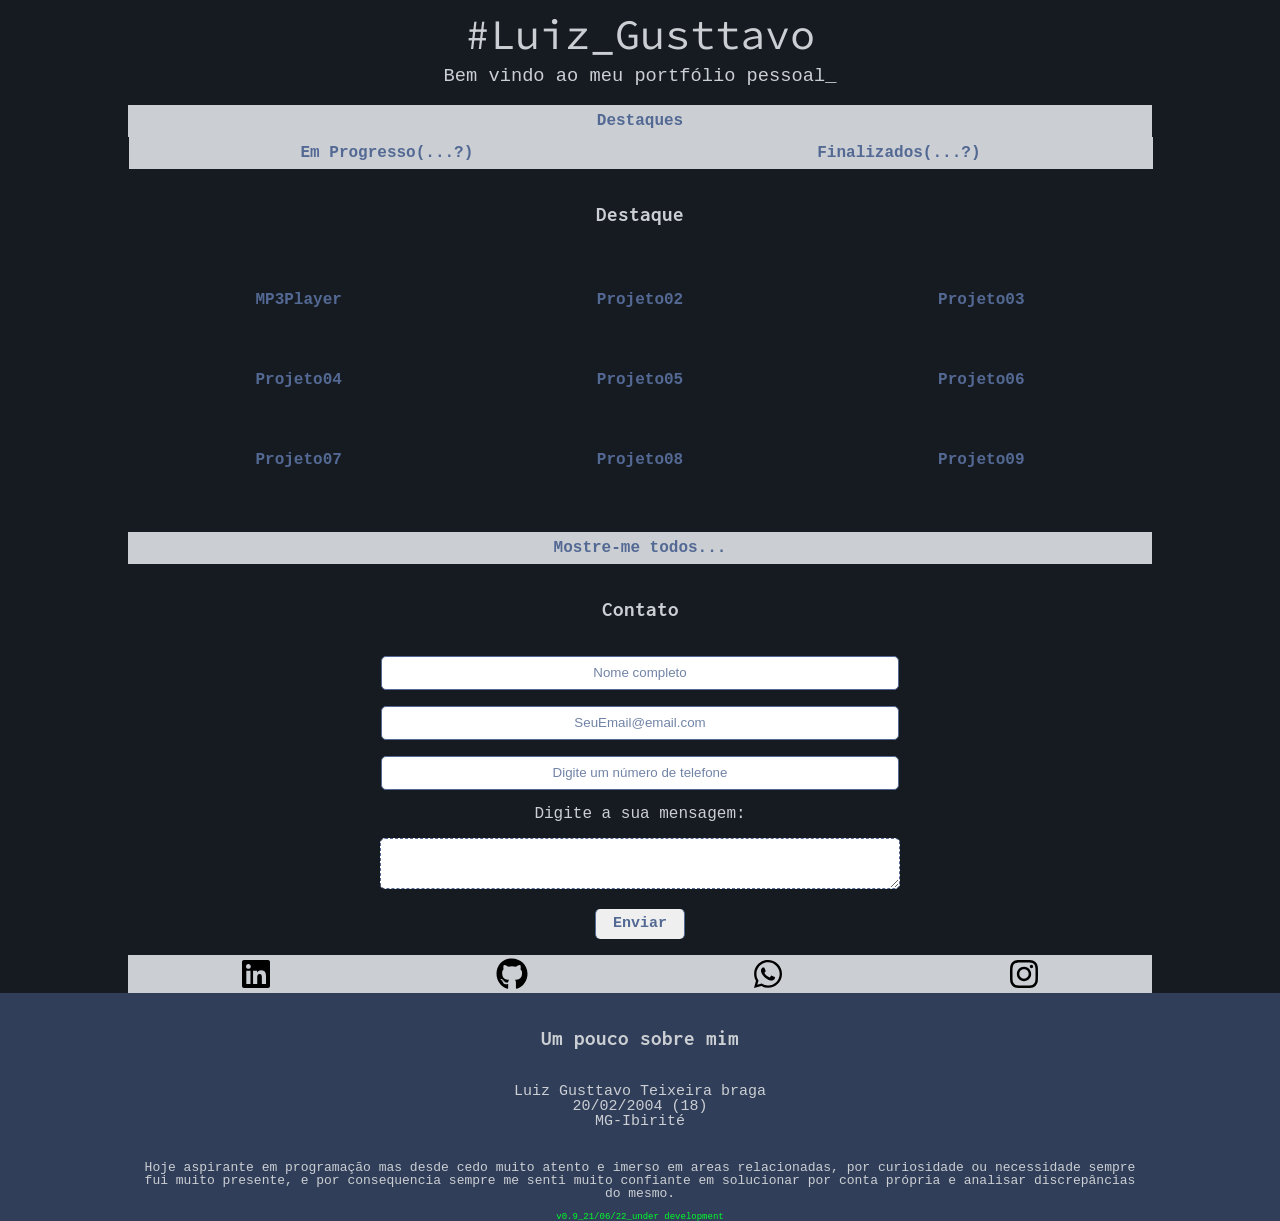
==== commit 63117da5: "Adição do (SafeZone)" ====
--- a/index.html
+++ b/index.html
@@ -39,20 +39,20 @@
     <div id="divSpan">
         <table id="tableSpan">
             <tr id="trSpan1">
-                <td class="tdSpan"><a class="a-link-projeto" href="index.html">Projeto1</a></td>
-                <td class="tdSpan"><a class="a-link-projeto" href="index.html">Projeto2</a></td>
-                <td class="tdSpan"><a class="a-link-projeto" href="index.html">Projeto3</a></td>
+                <td class="tdSpan"><a class="a-link-projeto" href="./Projeto1/index.html">MP3Player</a></td>
+                <td class="tdSpan"><a class="a-link-projeto" href="index.html">Projeto02</a></td>
+                <td class="tdSpan"><a class="a-link-projeto" href="index.html">Projeto03</a></td>
             </tr>
             
             <tr id="trSpan2">
-                <td class="tdSpan"><a class="a-link-projeto" href="index.html">Projeto4</a></td>
-                <td class="tdSpan"><a class="a-link-projeto" href="index.html">Projeto5</a></td>
-                <td class="tdSpan"><a class="a-link-projeto" href="index.html">Projeto6</a></td>
+                <td class="tdSpan"><a class="a-link-projeto" href="index.html">Projeto04</a></td>
+                <td class="tdSpan"><a class="a-link-projeto" href="index.html">Projeto05</a></td>
+                <td class="tdSpan"><a class="a-link-projeto" href="index.html">Projeto06</a></td>
             </tr>
              <tr id="trSpan3">
-                <td class="tdSpan"><a class="a-link-projeto" href="index.html">Projeto7</a></td>
-                <td class="tdSpan"><a class="a-link-projeto" href="index.html">Projeto8</a></td>
-                <td class="tdSpan"><a class="a-link-projeto" href="index.html">Projeto9</a></td>
+                <td class="tdSpan"><a class="a-link-projeto" href="index.html">Projeto07</a></td>
+                <td class="tdSpan"><a class="a-link-projeto" href="index.html">Projeto08</a></td>
+                <td class="tdSpan"><a class="a-link-projeto" href="index.html">Projeto09</a></td>
             </tr>
         </table>        
     </div>
--- a/css/desktop.css
+++ b/css/desktop.css
@@ -8,9 +8,9 @@
     border: var(--cinzaClaro) solid 1px;
     border-radius: 3px;
     transition: 0.3s;
-    background-image: url(../svg/dev.png);
+    background-image: url(../svg/SAFEZONE.png);
     background-repeat: no-repeat;
-    background-size:cover;
+    background-size:contain;
     background-position: center;
 }
 
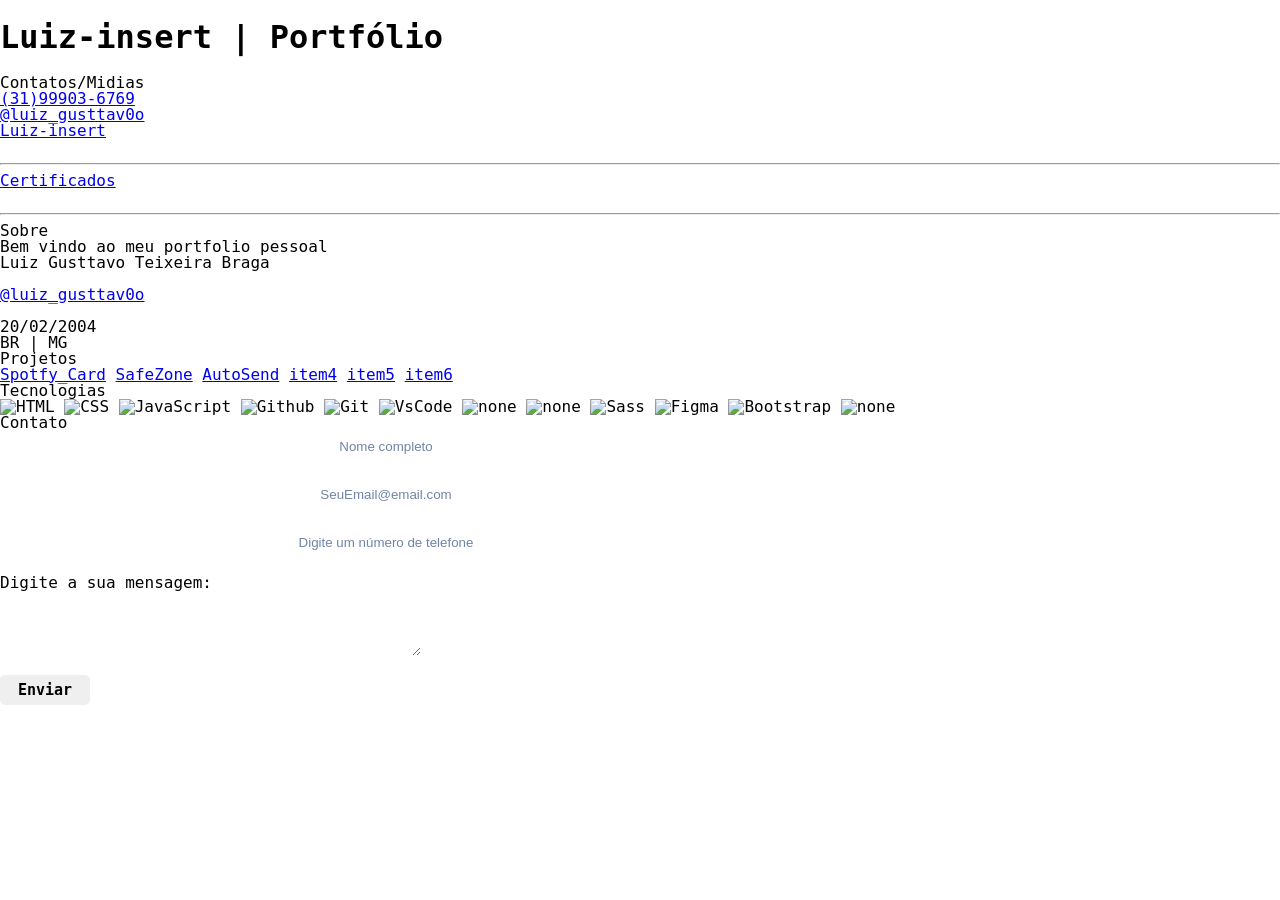
==== commit 8439998e: "commit manual" ====
--- a/index.html
+++ b/index.html
@@ -1,107 +1,148 @@
-<!DOCTYPE html>
-<html lang="pt-br">
-
-<head>
-     <meta charset="UTF-8"> 
-     <meta http-equiv="X-UA-Compatible" content="IE=edge">
-     <meta name="viewport" content="width=device-width, initial-scale=1.0">
-     <link rel="stylesheet" href="./css/reset.css">
-     <link rel="preconnect" href="https://fonts.googleapis.com">
-     <link rel="preconnect" href="https://fonts.gstatic.com" crossorigin>
-     <link href="https://fonts.googleapis.com/css2?family=Inconsolata:wght@500&display=swap" rel="stylesheet">
-     <link href="https://fonts.googleapis.com/css2?family=Source+Code+Pro&display=swap" rel="stylesheet">
-     <link id="estilo" rel="stylesheet" href="./css/style.css">
-     <link rel="stylesheet" href="./css/mobile.css">
-     <link rel="stylesheet" href="./css/desktop.css">
-     <link rel="stylesheet" href="./css/tv.css">
-     <link rel="stylesheet" href="./css/color.css">
-     <link rel="shortcut icon" type="imagex/svg" href="./svg/Insert.svg">
-     <title>Portfólio - Luiz_Insert</title>
-</head>
-<body>   
-
-<header>    
-        <nav id="navCab">
-            <h2 id="titulo1">#Luiz_Gusttavo</h2>  
-            <h3 class="faixa1">Bem vindo ao meu portfólio pessoal_</h3>
-                <div id="divBotao">
-                    <a class="botao botao_destaque" href="index.html">Destaques</a>
-                    <a class="botao botao_progresso" href="/html/Progresso.html">Em Progresso(...?)</a>
-                    <a class="botao botao_finalizados" href="/html/Finalizados.html">Finalizados(...?)</a>
-                </div>
-        </nav>
-</header>
-
-<main>
-
-    <h3 id="titulo2">Destaque</h3>
-
-    <div id="divSpan">
-        <table id="tableSpan">
-            <tr id="trSpan1">
-                <td class="tdSpan"><a class="a-link-projeto" href="./Projeto1/index.html">MP3Player</a></td>
-                <td class="tdSpan"><a class="a-link-projeto" href="index.html">Projeto02</a></td>
-                <td class="tdSpan"><a class="a-link-projeto" href="index.html">Projeto03</a></td>
-            </tr>
-            
-            <tr id="trSpan2">
-                <td class="tdSpan"><a class="a-link-projeto" href="index.html">Projeto04</a></td>
-                <td class="tdSpan"><a class="a-link-projeto" href="index.html">Projeto05</a></td>
-                <td class="tdSpan"><a class="a-link-projeto" href="index.html">Projeto06</a></td>
-            </tr>
-             <tr id="trSpan3">
-                <td class="tdSpan"><a class="a-link-projeto" href="index.html">Projeto07</a></td>
-                <td class="tdSpan"><a class="a-link-projeto" href="index.html">Projeto08</a></td>
-                <td class="tdSpan"><a class="a-link-projeto" href="index.html">Projeto09</a></td>
-            </tr>
-        </table>        
-    </div>
-
-    <a id="btodos" class="botao botao_todos" href="#" target="_blank" >Mostre-me todos...</a>
-    <h3 id="titulo3">Contato</h3>
-    <div id="divContato">
-        <form action="">
-        <label for="name"></label>
-        <input type="text" name="name" id="name" placeholder="Nome completo">
-        <br><br>
-        <label for="email"></label>
-        <input type="email" name="email" id="email" placeholder="SeuEmail@email.com">
-        <br><br>
-        <label for="tel"></label>
-        <input type="text" name="tel" id="tel" placeholder="Digite um número de telefone" maxlength="15" />
-        <br><br>
-        <label for="msg">Digite a sua mensagem:</label>
-        <br><br>
-        <textarea name="msg" id="msg" cols="1000" rows="3" ></textarea>
-        <br><br>
-        <input type="submit" value="Enviar" id="sub">
-        
-        </form>
-    </div>
-
-        <table id="tableIcon">
-            <td id="linkedin" class="tdIcon"><a class="rede"  href="https://www.linkedin.com/in/luiz-gusttavo-b26588213/" target="_blank"><img class="icons" src="./svg/linkedin-brands.svg" alt="linkedin"></a></td> 
-            <td id="github" class="tdIcon"><a class="rede"  href="https://github.com/Luiz-insert" target="_blank"><img class="icons" src="./svg/github-brands.svg" alt="github"></a></td>
-            <td id="whatsapp" class="tdIcon"><a class="rede"  href="https://api.whatsapp.com/send?1=pt_BR&phone=5531999036769" target="_blank"><img class="icons" src="./svg/whatsapp-brands.svg" alt="whatsapp"></a></td>
-            <td id="instagram" class="tdIcon"><a class="rede"  href="https://www.instagram.com/luiz_gusttav0o/" target="_blank"><img class="icons" src="./svg/instagram-brands.svg" alt="instagram"></a></td>
-        </table>
-
-</main>    
-<footer>
-
-    <div id="divFooter">
-        <h3 id="titulo4"> Um pouco sobre mim</h3>
-        <p id="dados1">Luiz Gusttavo Teixeira braga<br>20/02/2004 (18)<br>MG-Ibirité</p>
-        <br><br>
-        <p id="dados2">Hoje aspirante em programação mas desde cedo muito atento e imerso em areas relacionadas, por curiosidade ou necessidade sempre fui muito presente, e por consequencia sempre me senti muito confiante em solucionar por conta própria e analisar discrepâncias do mesmo.</p>
-        <p id="version"></p>
-    </div>
-
-</footer>
-</body>
-<script src="./main.js">
-</script>
-</html>
-
-<!--Codigo base 18/06/2022 12:00 problemas com a exibição de arquivos .png no github pages 
-    (ainda sem condiçoes para release)-->+<!DOCTYPE html>
+<html lang="pt-br">
+<head>
+    <meta charset="UTF-8">
+    <meta http-equiv="X-UA-Compatible" content="IE=edge">
+    <meta name="viewport" content="width=device-width, initial-scale=1.0">
+    <link rel="shortcut icon" type="imagex/svg" href="./img/Insert.svg">
+    <link rel="preconnect" href="https://fonts.googleapis.com">
+    <link rel="preconnect" href="https://fonts.gstatic.com" crossorigin>
+    <link href="https://fonts.googleapis.com/css2?family=Roboto:wght@100&display=swap" rel="stylesheet">
+    <link rel="stylesheet" href="./css/reset.css">
+    <link rel="stylesheet" href="./css/style.css">
+    <script defer src="index.js"></script>
+
+
+    
+    <title>Portfólio - Luiz_Insert</title>
+</head>
+<body class="body body-alter">
+    <div class="bkg">
+    <header>
+        <div class="progress-bar"></div>
+        <div class="header header-alter">
+            
+            <div class="icon1" style="z-index:10;"></div>
+            <div id="div-title">
+                <h1 id="title">Luiz-insert | Portfólio </h1>
+            </div>
+            <div class="icon2 icon2-alter"></div>
+            <aside class="lateral">
+                <div class="divLateral">
+                    <div class="divLateralContato">
+                        <p>Contatos/Midias</p>
+                        <div class="wpp gpp"></div>
+                        <p class="subP"><a class ="subP"href="http://api.whatsapp.com/send?phone=5531999036769&text=Dev%LuizInsert" target="_blank" rel="noopener noreferrer">(31)99903-6769</a></p>
+                        <div class="insta gpp" ></div>
+                        <p class="subP"><a class="subP" href="http://www.instagram.com/luiz_gusttav0o/" target="_blank" rel="noopener noreferrer">@luiz_gusttav0o</a></p>
+                        <div class="ghub gpp"></div>
+                        <p class="subP"><a class="subP" href="http://github.com/Luiz-insert" target="_blank" rel="noopener noreferrer">Luiz-insert</a> </p>
+                        <br><hr>
+                    </div>
+                
+
+                <p><a class="gpp" href="certificado.html" target="_blank" rel="noopener noreferrer">Certificados</a></p>
+                <br><hr>
+                <p>Sobre</p>
+                </div>
+                
+    </header>
+    
+        
+    <main>
+        <div class="title-welcome title-welcome-alter">
+            Bem vindo ao meu portfolio pessoal
+        </div>
+        <div class="main-container main-container-alter">
+            <div id="card-profile">
+                <div class="img img-alter"></div>
+                <div class="data-img data-img-alter">
+                    <div class="button-details-data"></div>
+                    <p id="p-data-img">
+                        Luiz Gusttavo Teixeira Braga <br><br>
+                        <a href="https://www.instagram.com/luiz_gusttav0o/" id="insta" target="_blank">@luiz_gusttav0o</a><br><br>
+                        20/02/2004 <br>
+                        BR | MG 
+                        </p>
+                </div>
+                <div id="data-img2">
+                    <div class="button-details-data"></div>
+                    <div id="qr-code-insta"></div>
+                </div>
+            </div>
+            <div id="title-card-project">
+                <p id="p-title-card-project">
+                    Projetos
+                </p>
+            </div>
+            <div id="card-project">
+                <div id="card-content">
+                    <a class="a-item a-item-alter" href="https://spotfy-card.netlify.app/" target="_blank">Spotfy_Card</a>
+                    <a class="a-item a-item-alter" href="#" target="_blank">SafeZone</a>
+                    <a class="a-item a-item-alter" href="#" target="_blank">AutoSend</a>
+                    <a class="a-item a-item-alter" href="#" target="_blank">item4</a>
+                    <a class="a-item a-item-alter" href="#" target="_blank">item5</a>
+                    <a class="a-item a-item-alter" href="#" target="_blank">item6</a>
+                </div>
+            </div>
+            <div class="card-competence card-competence-alter">
+                <div id="title-card-competence">
+                    <p id="p-title-card-competence">
+                        Tecnologias
+                    </p>
+                </div>
+                <div id="icons-card">
+                    <img id="i-icon1" class="icon" src="./img/icon/Html-icon.webp" alt="HTML"></img>
+                    <img id="i-icon2" class="icon" src="./img/icon/Css-icon.webp" alt="CSS"></img>
+                    <img id="i-icon3" class="icon" src="./img/icon/js-icon.webp" alt="JavaScript"></img>
+                    <img id="i-icon4" class="icon" src="./img/icon/github-icon.webp" alt="Github"></img>
+                    <img id="i-icon5" class="icon" src="./img/icon/git-icon.webp" alt="Git"></img>
+                    <img id="i-icon6" class="icon" src="./img/icon/vscode-icon.webp" alt="VsCode"></img>
+                    <img id="i-icon7" class="icon" src="./img/icon/" alt="none"></img>
+                    <img id="i-icon8" class="icon" src="./img/icon/" alt="none"></img>
+                    <img id="i-icon9" class="icon" src="./img/icon/sass-icon.webp" alt="Sass"></img>
+                    <img id="i-icon10" class="icon" src="./img/icon/figma-icon.webp" alt="Figma"></img>
+                    <img id="i-icon11" class="icon" src="./img/icon/bootstrap-icon.webp" alt="Bootstrap"></img>
+                    <img id="i-icon12" class="icon" src="./img/icon/" alt="none"></img>
+                </div> 
+                </div>
+                <div class="title-card-contact title-card-contact-alter"> 
+                    <p id="p-title-card-contact">Contato</p>
+                </div>
+                <div id="card-contact">
+                    <div id="card-contact-exchange">
+                        <div id="icon-left"></div>
+                        <div id="icon-center-variable">
+                            <p id="p-icon-center-variable"></p>
+                        </div>
+                        <div id="icon-right"></div>
+                    </div>
+                    <div id="card-contact-form">
+                        <form action="">
+                            <label for="name"></label>
+                            <input type="text" name="name" id="name" class="input-form" placeholder="Nome completo">
+                            <br><br>
+                            <label for="email"></label>
+                            <input type="email" name="email" id="email" class="input-form" placeholder="SeuEmail@email.com">
+                            <br><br>
+                            <label for="tel"></label>
+                            <input type="text" name="tel" id="tel" class="input-form" placeholder="Digite um número de telefone" maxlength="15" />
+                            <br><br>
+                            <label for="msg">Digite a sua mensagem:</label>
+                            <br><br>
+                            <textarea name="msg" class="msg msg-alter" cols="50%" rows="3" ></textarea>
+                            <br><br>
+                            <input type="submit" value="Enviar" id="sub">
+                    </div>
+                
+            </div>
+
+        </div>
+    </main>
+    
+        
+    </aside>
+    <footer></footer>
+</div>
+</body>
+</html>
